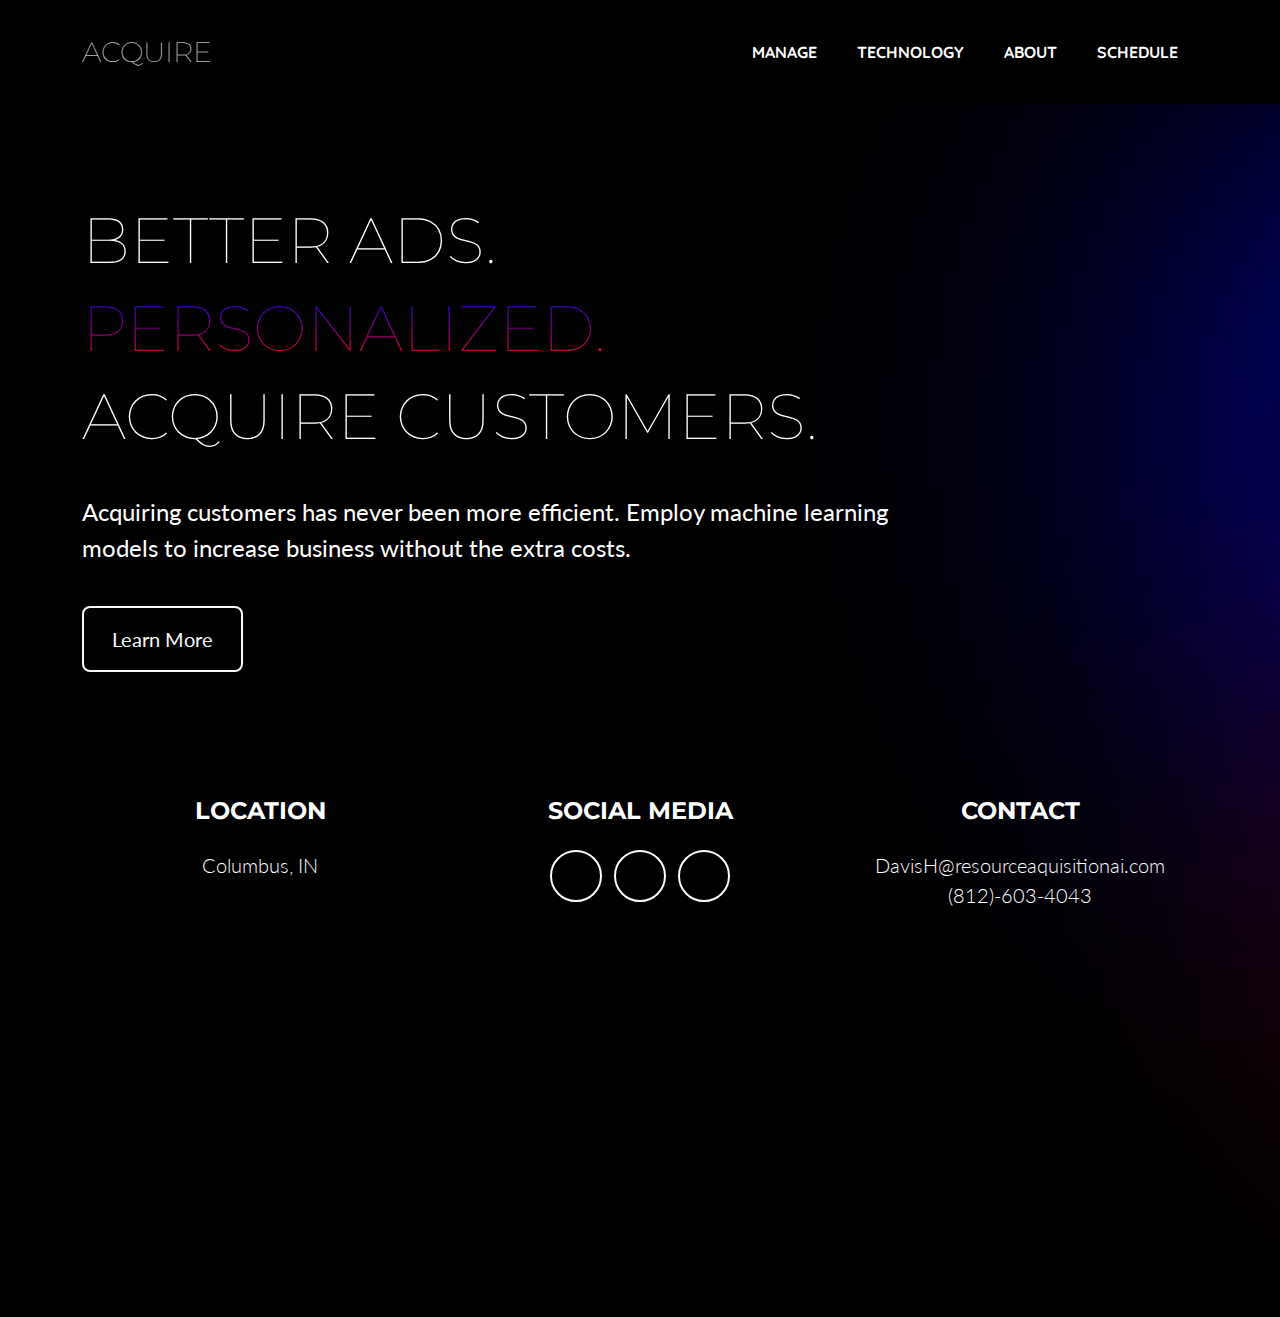
==== acquire/index.html @ 48ec429e "Add files via upload" ====
<!DOCTYPE html>
<html lang="en">
    <head>
        <meta charset="utf-8" />
        <meta name="viewport" content="width=device-width, initial-scale=1, shrink-to-fit=no" />
        <meta name="description" content="" />
        <meta name="author" content="" />
        <title>Acquire AI</title>
        <!-- Favicon-->
        <link rel="icon" type="image/x-icon" href="assets/favicon.ico" />
        <!-- Font Awesome icons (free version)-->
        <script src="https://use.fontawesome.com/releases/v6.1.0/js/all.js" crossorigin="anonymous"></script>
        <!-- Google fonts-->
        <link href="https://fonts.googleapis.com/css?family=Montserrat:400,700" rel="stylesheet" type="text/css" />
        <link href="https://fonts.googleapis.com/css?family=Lato:400,700,400italic,700italic" rel="stylesheet" type="text/css" />
        <!-- Core theme CSS (includes Bootstrap)-->
        <link href="./resources/css/styles.css" rel="stylesheet" />
        <link rel="preconnect" href="https://fonts.googleapis.com"><link rel="preconnect" href="https://fonts.gstatic.com" crossorigin><link href="https://fonts.googleapis.com/css2?family=Quicksand:wght@300&display=swap" rel="stylesheet">
    </head>
    <body id="page-top">
        <!--Graident in top right corner-->
        <div class="index_page_circle">
            
        </div>
        <!-- Navigation-->
        <nav class="navbar navbar-expand-lg bg-secondary text-uppercase fixed-top" id="mainNav">
            <div class="container">
                <!-- this is the header on top left of page-->
                <a class="navbar-brand" href="./index.html" target="_self">Acquire</a>
                <button class="navbar-toggler text-uppercase font-weight-bold bg-primary text-white rounded" type="button" data-bs-toggle="collapse" data-bs-target="#navbarResponsive" aria-controls="navbarResponsive" aria-expanded="false" aria-label="Toggle navigation">
                    Menu
                    <i class="fas fa-bars"></i>
                </button>
                <div class="collapse navbar-collapse" id="navbarResponsive">
                    <ul class="navbar-nav ms-auto">
                        <li class="nav-item mx-0 mx-lg-1"><a class="nav-link py-3 px-0 px-lg-3 rounded" href="./man.html">Manage</a></li>
                        <li class="nav-item mx-0 mx-lg-1"><a class="nav-link py-3 px-0 px-lg-3 rounded" href="./technology.html">Technology</a></li>
                        <li class="nav-item mx-0 mx-lg-1"><a class="nav-link py-3 px-0 px-lg-3 rounded" href="./about.html">About</a></li>
                        <li class="nav-item mx-0 mx-lg-1"><a class="nav-link py-3 px-0 px-lg-3 rounded" href="./schedule.html">Schedule</a></li>
                    </ul>
                </div>
            </div>
        </nav>
        
        <!-- Masthead-->
        <header class="masthead bg-primary text-white text-center">
            <div class="container d-flex align-items-center flex-column">
                <!-- Masthead Avatar Image-->
                <!-- Masthead Heading-->
                <h1 class="firsthead masthead-heading text-uppercase mb-0">Better Ads.</h1>
                <h1 class="firsthead masthead-heading text-uppercase colorGrad">Personalized.</h1>
                <h1 class="firsthead masthead-heading text-uppercase mb-0 colorsyuh">Acquire Customers.</h1>
                <!-- Icon Divider-->
                <!-- Masthead Subheading-->
                <p class="masthead-subheading font-weight-light mb-0">
                    Acquiring customers has never been more efficient. Employ machine learning <br>
                    models to increase business without the extra costs.
                </p>
                <!--button-->
                <div class="text-center mt-4">
                    <a class="btn btn-xl btn-outline-light" href="https://www.resourceacquisitionai.com/">
                       
                        Learn More
                    </a>
                </div>
            </div>
        </header>
        <!--Manage page section-->
        <section class="page page-section portfolio" id="page1">
            <h1>Manage</h1>


        </section>

        
        
        <!-- Technology Section-->
        
        <!-- About Section-->
        
        <!-- Contact Section-->
        
        <!-- Footer-->
        <footer class="footer text-center">
            <div class="container">
                <div class="row">
                    <!-- Footer Location-->
                    <div class="col-lg-4 mb-5 mb-lg-0 footerCenter">
                        <h4 class="text-uppercase mb-4">Location</h4>
                        <p class="lead mb-0">
                            
                            
                            Columbus, IN 
                        </p>
                    </div>
                    <!-- Footer Social Icons-->
                    <div class="col-lg-4 mb-5 mb-lg-0 footerCenter">
                        <h4 class="text-uppercase mb-4">Social Media</h4>
                        <a class="btn btn-outline-light btn-social mx-1" href="#!"><i class="fab fa-fw fa-facebook-f"></i></a>
                        <a class="btn btn-outline-light btn-social mx-1" href="#!"><i class="fab fa-fw fa-twitter"></i></a>
                        <a class="btn btn-outline-light btn-social mx-1" href="#!"><i class="fab fa-fw fa-linkedin-in"></i></a>
                       
                    </div>

                    <!-- Footer Contact -->
                    <div class="col-lg-4 mb-5 mb-lg-0 footerCenter">
                        <h4 class="text-uppercase mb-4">Contact</h4>
                        <p class="lead mb-0">
                            DavisH@resourceaquisitionai.com
                            <br>(812)-603-4043

                            
                            
                        </p>
                    </div>
                    
                </div>
            </div>
        </footer>
        <!-- Copyright Section-->
        
        <!-- Portfolio Modals-->
        <!-- Portfolio Modal 1-->
        <div class="portfolio-modal modal fade" id="portfolioModal1" tabindex="-1" aria-labelledby="portfolioModal1" aria-hidden="true">
            <div class="modal-dialog modal-xl">
                <div class="modal-content">
                    <div class="modal-header border-0"><button class="btn-close" type="button" data-bs-dismiss="modal" aria-label="Close"></button></div>
                    <div class="modal-body text-center pb-5">
                        <div class="container">
                            <div class="row justify-content-center">
                                <div class="col-lg-8">
                                    <!-- Portfolio Modal - Title-->
                                    <h2 class="portfolio-modal-title text-secondary text-uppercase mb-0">Log Cabin</h2>
                                    <!-- Icon Divider-->
                                    <div class="divider-custom">
                                        <div class="divider-custom-line"></div>
                                        <div class="divider-custom-icon"><i class="fas fa-star"></i></div>
                                        <div class="divider-custom-line"></div>
                                    </div>
                                    <!-- Portfolio Modal - Image-->
                                    <img class="img-fluid rounded mb-5" src="assets/img/portfolio/cabin.png" alt="..." />
                                    <!-- Portfolio Modal - Text-->
                                    <p class="mb-4">Lorem ipsum dolor sit amet, consectetur adipisicing elit. Mollitia neque assumenda ipsam nihil, molestias magnam, recusandae quos quis inventore quisquam velit asperiores, vitae? Reprehenderit soluta, eos quod consequuntur itaque. Nam.</p>
                                    <button class="btn btn-primary" data-bs-dismiss="modal">
                                        <i class="fas fa-xmark fa-fw"></i>
                                        Close Window
                                    </button>
                                </div>
                            </div>
                        </div>
                    </div>
                </div>
            </div>
        </div>
        <!-- Portfolio Modal 2-->
        <div class="portfolio-modal modal fade" id="portfolioModal2" tabindex="-1" aria-labelledby="portfolioModal2" aria-hidden="true">
            <div class="modal-dialog modal-xl">
                <div class="modal-content">
                    <div class="modal-header border-0">
                        <button class="btn-close" type="button" data-bs-dismiss="modal" aria-label="Close"></button>
                    </div>
                    <div class="modal-body text-center pb-5">
                        <div class="container">
                            <div class="row justify-content-center">
                                <div class="col-lg-8">
                                    <!-- Portfolio Modal - Title-->
                                    <h2 class="portfolio-modal-title text-secondary text-uppercase mb-0">Tasty Cake</h2>
                                    <!-- Icon Divider-->
                                    <div class="divider-custom">
                                        <div class="divider-custom-line"></div>
                                        <div class="divider-custom-icon"><i class="fas fa-star"></i></div>
                                        <div class="divider-custom-line"></div>
                                    </div>
                                    <!-- Portfolio Modal - Image-->
                                    <img class="img-fluid rounded mb-5" src="assets/img/portfolio/cake.png" alt="..." />
                                    <!-- Portfolio Modal - Text-->
                                    <p class="mb-4">Lorem ipsum dolor sit amet, consectetur adipisicing elit. Mollitia neque assumenda ipsam nihil, molestias magnam, recusandae quos quis inventore quisquam velit asperiores, vitae? Reprehenderit soluta, eos quod consequuntur itaque. Nam.</p>
                                    <button class="btn btn-primary" data-bs-dismiss="modal">
                                        <i class="fas fa-xmark fa-fw"></i>
                                        Close Window
                                    </button>
                                </div>
                            </div>
                        </div>
                    </div>
                </div>
            </div>
        </div>
        <!-- Portfolio Modal 3-->
        <div class="portfolio-modal modal fade" id="portfolioModal3" tabindex="-1" aria-labelledby="portfolioModal3" aria-hidden="true">
            <div class="modal-dialog modal-xl">
                <div class="modal-content">
                    <div class="modal-header border-0"><button class="btn-close" type="button" data-bs-dismiss="modal" aria-label="Close"></button></div>
                    <div class="modal-body text-center pb-5">
                        <div class="container">
                            <div class="row justify-content-center">
                                <div class="col-lg-8">
                                    <!-- Portfolio Modal - Title-->
                                    <h2 class="portfolio-modal-title text-secondary text-uppercase mb-0">Circus Tent</h2>
                                    <!-- Icon Divider-->
                                    <div class="divider-custom">
                                        <div class="divider-custom-line"></div>
                                        <div class="divider-custom-icon"><i class="fas fa-star"></i></div>
                                        <div class="divider-custom-line"></div>
                                    </div>
                                    <!-- Portfolio Modal - Image-->
                                    <img class="img-fluid rounded mb-5" src="assets/img/portfolio/circus.png" alt="..." />
                                    <!-- Portfolio Modal - Text-->
                                    <p class="mb-4">Lorem ipsum dolor sit amet, consectetur adipisicing elit. Mollitia neque assumenda ipsam nihil, molestias magnam, recusandae quos quis inventore quisquam velit asperiores, vitae? Reprehenderit soluta, eos quod consequuntur itaque. Nam.</p>
                                    <button class="btn btn-primary" data-bs-dismiss="modal">
                                        <i class="fas fa-xmark fa-fw"></i>
                                        Close Window
                                    </button>
                                </div>
                            </div>
                        </div>
                    </div>
                </div>
            </div>
        </div>
        <!-- Portfolio Modal 4-->
        <div class="portfolio-modal modal fade" id="portfolioModal4" tabindex="-1" aria-labelledby="portfolioModal4" aria-hidden="true">
            <div class="modal-dialog modal-xl">
                <div class="modal-content">
                    <div class="modal-header border-0"><button class="btn-close" type="button" data-bs-dismiss="modal" aria-label="Close"></button></div>
                    <div class="modal-body text-center pb-5">
                        <div class="container">
                            <div class="row justify-content-center">
                                <div class="col-lg-8">
                                    <!-- Portfolio Modal - Title-->
                                    <h2 class="portfolio-modal-title text-secondary text-uppercase mb-0">Controller</h2>
                                    <!-- Icon Divider-->
                                    <div class="divider-custom">
                                        <div class="divider-custom-line"></div>
                                        <div class="divider-custom-icon"><i class="fas fa-star"></i></div>
                                        <div class="divider-custom-line"></div>
                                    </div>
                                    <!-- Portfolio Modal - Image-->
                                    <img class="img-fluid rounded mb-5" src="assets/img/portfolio/game.png" alt="..." />
                                    <!-- Portfolio Modal - Text-->
                                    <p class="mb-4">Lorem ipsum dolor sit amet, consectetur adipisicing elit. Mollitia neque assumenda ipsam nihil, molestias magnam, recusandae quos quis inventore quisquam velit asperiores, vitae? Reprehenderit soluta, eos quod consequuntur itaque. Nam.</p>
                                    <button class="btn btn-primary" data-bs-dismiss="modal">
                                        <i class="fas fa-xmark fa-fw"></i>
                                        Close Window
                                    </button>
                                </div>
                            </div>
                        </div>
                    </div>
                </div>
            </div>
        </div>
        <!-- Portfolio Modal 5-->
        <div class="portfolio-modal modal fade" id="portfolioModal5" tabindex="-1" aria-labelledby="portfolioModal5" aria-hidden="true">
            <div class="modal-dialog modal-xl">
                <div class="modal-content">
                    <div class="modal-header border-0"><button class="btn-close" type="button" data-bs-dismiss="modal" aria-label="Close"></button></div>
                    <div class="modal-body text-center pb-5">
                        <div class="container">
                            <div class="row justify-content-center">
                                <div class="col-lg-8">
                                    <!-- Portfolio Modal - Title-->
                                    <h2 class="portfolio-modal-title text-secondary text-uppercase mb-0">Locked Safe</h2>
                                    <!-- Icon Divider-->
                                    <div class="divider-custom">
                                        <div class="divider-custom-line"></div>
                                        <div class="divider-custom-icon"><i class="fas fa-star"></i></div>
                                        <div class="divider-custom-line"></div>
                                    </div>
                                    <!-- Portfolio Modal - Image-->
                                    <img class="img-fluid rounded mb-5" src="assets/img/portfolio/safe.png" alt="..." />
                                    <!-- Portfolio Modal - Text-->
                                    <p class="mb-4">Lorem ipsum dolor sit amet, consectetur adipisicing elit. Mollitia neque assumenda ipsam nihil, molestias magnam, recusandae quos quis inventore quisquam velit asperiores, vitae? Reprehenderit soluta, eos quod consequuntur itaque. Nam.</p>
                                    <button class="btn btn-primary" data-bs-dismiss="modal">
                                        <i class="fas fa-xmark fa-fw"></i>
                                        Close Window
                                    </button>
                                </div>
                            </div>
                        </div>
                    </div>
                </div>
            </div>
        </div>
        <!-- Portfolio Modal 6-->
        <div class="portfolio-modal modal fade" id="portfolioModal6" tabindex="-1" aria-labelledby="portfolioModal6" aria-hidden="true">
            <div class="modal-dialog modal-xl">
                <div class="modal-content">
                    <div class="modal-header border-0"><button class="btn-close" type="button" data-bs-dismiss="modal" aria-label="Close"></button></div>
                    <div class="modal-body text-center pb-5">
                        <div class="container">
                            <div class="row justify-content-center">
                                <div class="col-lg-8">
                                    <!-- Portfolio Modal - Title-->
                                    <h2 class="portfolio-modal-title text-secondary text-uppercase mb-0">Submarine</h2>
                                    <!-- Icon Divider-->
                                    <div class="divider-custom">
                                        <div class="divider-custom-line"></div>
                                        <div class="divider-custom-icon"><i class="fas fa-star"></i></div>
                                        <div class="divider-custom-line"></div>
                                    </div>
                                    <!-- Portfolio Modal - Image-->
                                    <img class="img-fluid rounded mb-5" src="assets/img/portfolio/submarine.png" alt="..." />
                                    <!-- Portfolio Modal - Text-->
                                    <p class="mb-4">Lorem ipsum dolor sit amet, consectetur adipisicing elit. Mollitia neque assumenda ipsam nihil, molestias magnam, recusandae quos quis inventore quisquam velit asperiores, vitae? Reprehenderit soluta, eos quod consequuntur itaque. Nam.</p>
                                    <button class="btn btn-primary" data-bs-dismiss="modal">
                                        <i class="fas fa-xmark fa-fw"></i>
                                        Close Window
                                    </button>
                                </div>
                            </div>
                        </div>
                    </div>
                </div>
            </div>
        </div>
        <!-- Bootstrap core JS-->
        <script src="https://cdn.jsdelivr.net/npm/bootstrap@5.1.3/dist/js/bootstrap.bundle.min.js"></script>
        <!-- Core theme JS-->
        <script src="./resources/scripts.js"></script>
        <!-- * * * * * * * * * * * * * * * * * * * * * * * * * * * * * * * * * * * * * * * *-->
        <!-- * *                               SB Forms JS                               * *-->
        <!-- * * Activate your form at https://startbootstrap.com/solution/contact-forms * *-->
        <!-- * * * * * * * * * * * * * * * * * * * * * * * * * * * * * * * * * * * * * * * *-->
        <script src="https://cdn.startbootstrap.com/sb-forms-latest.js"></script>
    </body>
</html>
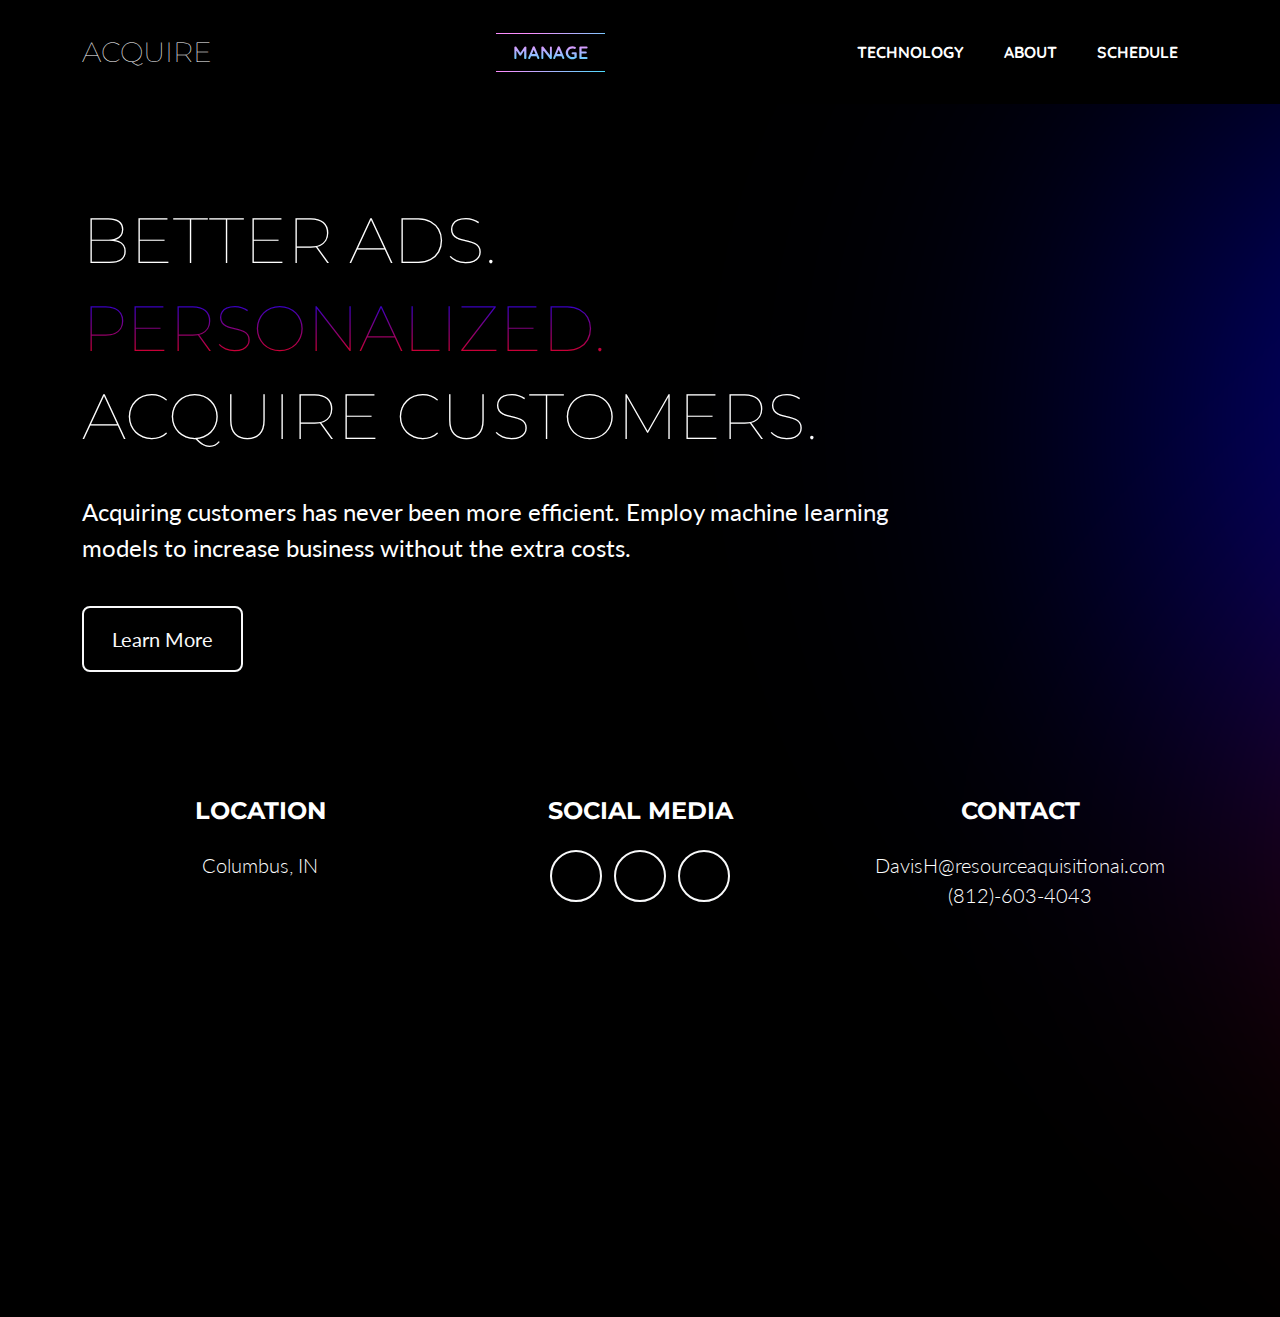
==== commit b4a79e5d: "Add files via upload" ====
--- a/acquire/index.html
+++ b/acquire/index.html
@@ -33,10 +33,10 @@
                 </button>
                 <div class="collapse navbar-collapse" id="navbarResponsive">
                     <ul class="navbar-nav ms-auto">
-                        <li class="nav-item mx-0 mx-lg-1"><a class="nav-link py-3 px-0 px-lg-3 rounded" href="./man.html">Manage</a></li>
+                        <li class="nav-item mx-0 mx-lg-1"><a  class="nav-link py-3 px-0 px-lg-3 rounded manage_color" href="./man.html">Manage</a></li>
                         <li class="nav-item mx-0 mx-lg-1"><a class="nav-link py-3 px-0 px-lg-3 rounded" href="./technology.html">Technology</a></li>
                         <li class="nav-item mx-0 mx-lg-1"><a class="nav-link py-3 px-0 px-lg-3 rounded" href="./about.html">About</a></li>
-                        <li class="nav-item mx-0 mx-lg-1"><a class="nav-link py-3 px-0 px-lg-3 rounded" href="./schedule.html">Schedule</a></li>
+                        <li class="nav-item mx-0 mx-lg-1"><a class="nav-link py-3 px-0 px-lg-3 rounded" href="https://calendly.com/xprose7820" target="_blank">Schedule</a></li>
                     </ul>
                 </div>
             </div>
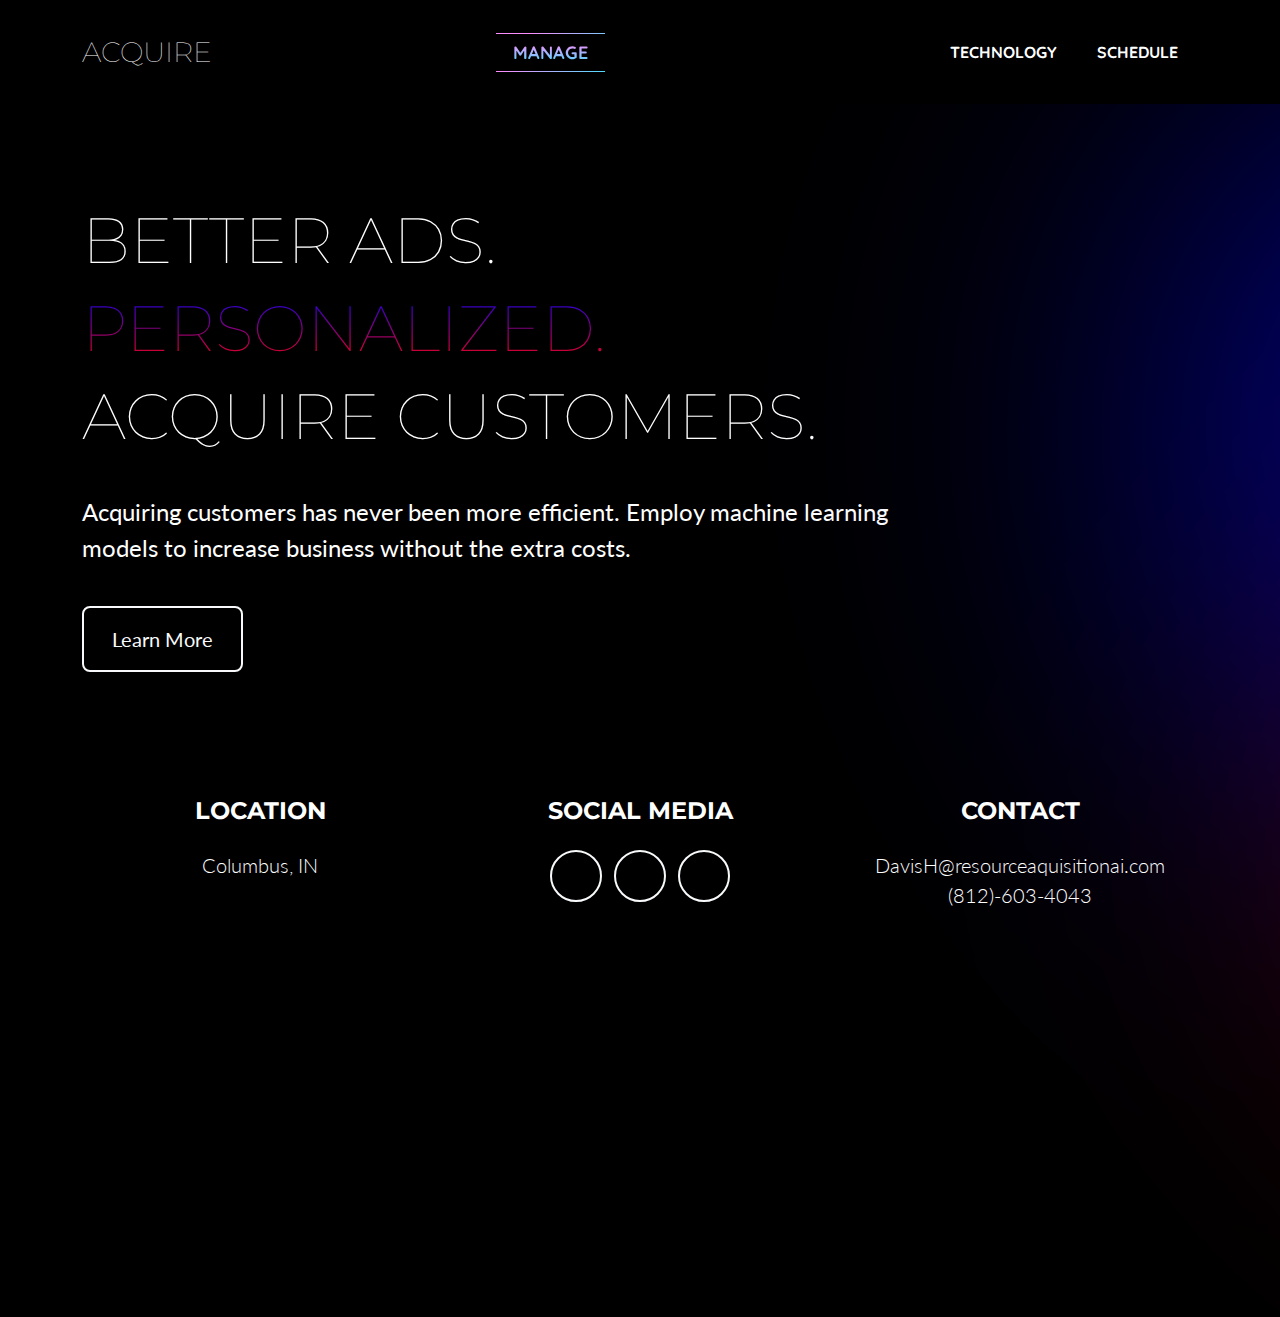
==== commit e24daf22: "Add files via upload" ====
--- a/acquire/index.html
+++ b/acquire/index.html
@@ -35,7 +35,7 @@
                     <ul class="navbar-nav ms-auto">
                         <li class="nav-item mx-0 mx-lg-1"><a  class="nav-link py-3 px-0 px-lg-3 rounded manage_color" href="./man.html">Manage</a></li>
                         <li class="nav-item mx-0 mx-lg-1"><a class="nav-link py-3 px-0 px-lg-3 rounded" href="./technology.html">Technology</a></li>
-                        <li class="nav-item mx-0 mx-lg-1"><a class="nav-link py-3 px-0 px-lg-3 rounded" href="./about.html">About</a></li>
+                        
                         <li class="nav-item mx-0 mx-lg-1"><a class="nav-link py-3 px-0 px-lg-3 rounded" href="https://calendly.com/xprose7820" target="_blank">Schedule</a></li>
                     </ul>
                 </div>
